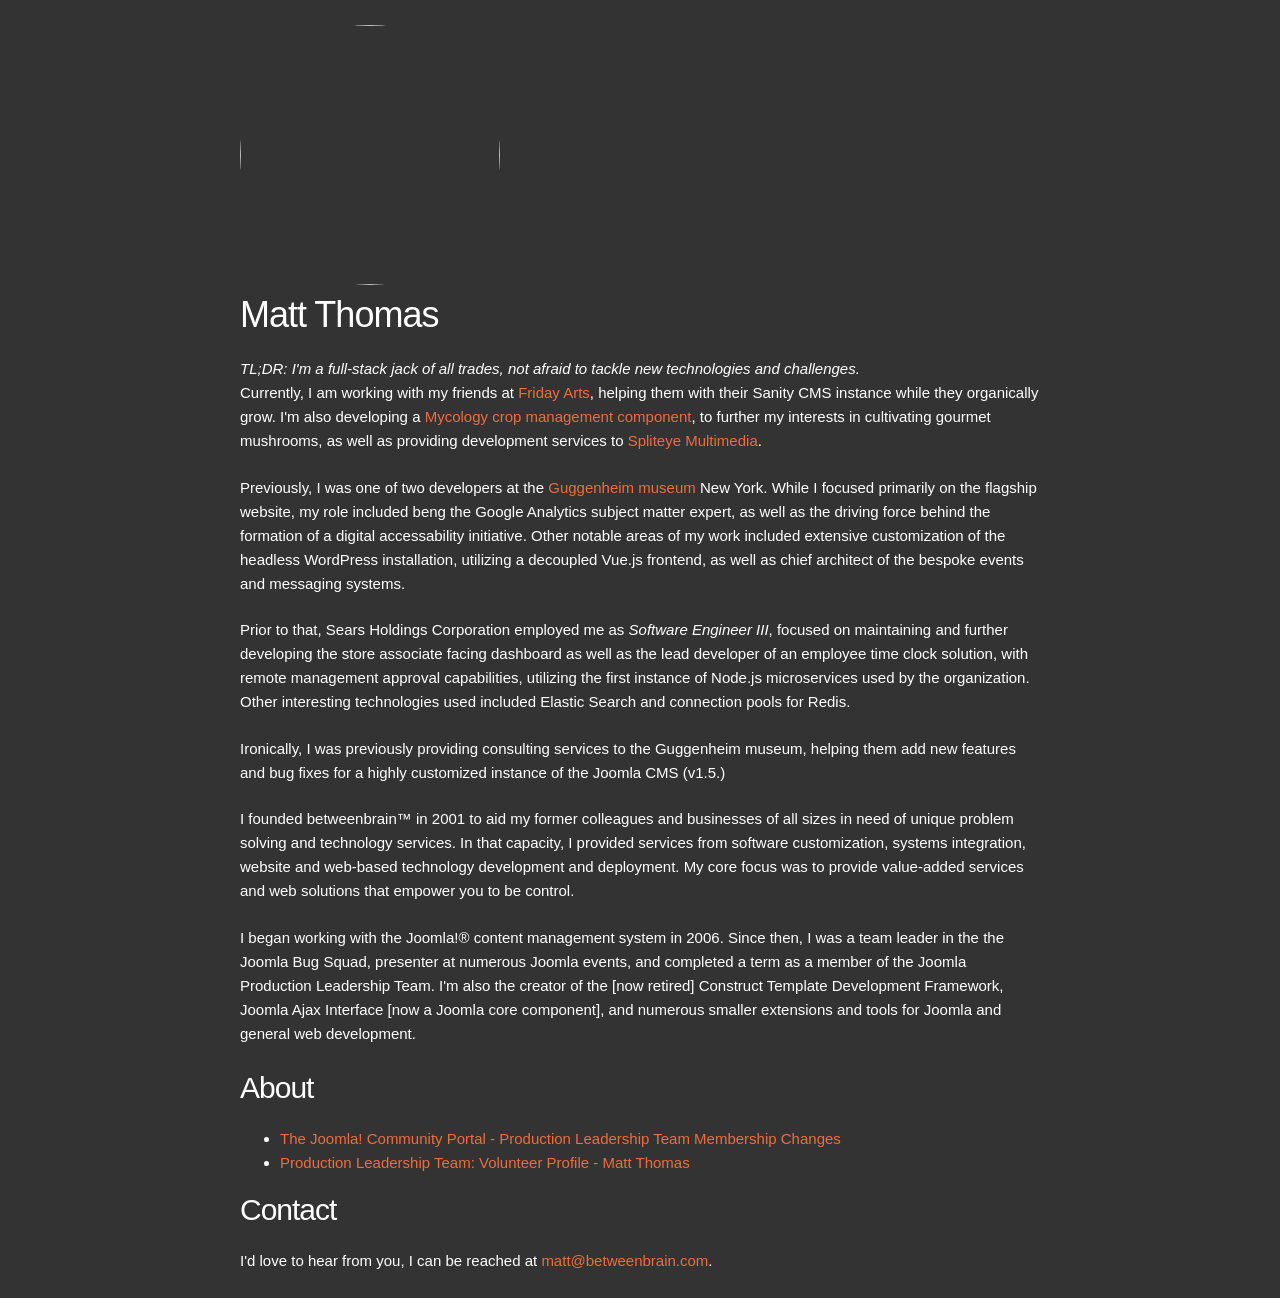
==== index.html @ 5c3a012f "Content updates" ====
<!doctype html>
<html>
  <head>
    <meta charset="utf-8" />
    <title>betweenbrain.com</title>
    <meta name="description" content="Matt Thomas' professional portfolio and resume" />
    <meta name="author" content="Matt Thomas" />
    <meta name="viewport" content="width=device-width, initial-scale=1" />
    <link rel="icon" type="image/png" href="favicon.png" />
    <link href="https://cdnjs.cloudflare.com/ajax/libs/normalize/8.0.1/normalize.min.css" rel="stylesheet" type="text/css" />
    <link href="style.css" rel="stylesheet" type="text/css" />
  </head>

  <body>
    <img src="https://avatars.githubusercontent.com/u/634119?v=4" class="headshot" />
    <h1>Matt Thomas</h1>
    <main>
      <em>TL;DR: I'm a full-stack jack of all trades, not afraid to tackle new technologies and challenges. </em>
      <p>
        Currently, I am working with my friends at <a href="https://www.friday-arts.com/">Friday Arts</a>, helping them with their Sanity CMS instance while
        they organically grow. I'm also developing a <a href="https://github.com/betweenbrain/mycocrop">Mycology crop management component</a>, to further my
        interests in cultivating gourmet mushrooms, as well as providing development services to <a href="https://spliteye.com/">Spliteye Multimedia</a>.
      </p>
      <p>
        Previously, I was one of two developers at the
        <a href="https://www.guggenheim.org/">Guggenheim museum</a> New York. While I focused primarily on the flagship website, my role included beng the
        Google Analytics subject matter expert, as well as the driving force behind the formation of a digital accessability initiative. Other notable areas of
        my work included extensive customization of the headless WordPress installation, utilizing a decoupled Vue.js frontend, as well as chief architect of
        the bespoke events and messaging systems.
      </p>
      <p>
        Prior to that, Sears Holdings Corporation employed me as <i>Software Engineer III</i>, focused on maintaining and further developing the store associate
        facing dashboard as well as the lead developer of an employee time clock solution, with remote management approval capabilities, utilizing the first
        instance of Node.js microservices used by the organization. Other interesting technologies used included Elastic Search and connection pools for Redis.
      </p>
      <p>
        Ironically, I was previously providing consulting services to the Guggenheim museum, helping them add new features and bug fixes for a highly customized
        instance of the Joomla CMS (v1.5.)
      </p>
      <p>
        I founded betweenbrain&trade; in 2001 to aid my former colleagues and businesses of all sizes in need of unique problem solving and technology services.
        In that capacity, I provided services from software customization, systems integration, website and web-based technology development and deployment. My
        core focus was to provide value-added services and web solutions that empower you to be control.
      </p>
      <p>
        I began working with the Joomla!&reg; content management system in 2006. Since then, I was a team leader in the the Joomla Bug Squad, presenter at
        numerous Joomla events, and completed a term as a member of the Joomla Production Leadership Team. I'm also the creator of the [now retired] Construct
        Template Development Framework, Joomla Ajax Interface [now a Joomla core component], and numerous smaller extensions and tools for Joomla and general
        web development.
      </p>
      <h2>About</h2>
      <ul>
        <li>
          <a href="http://community.joomla.org/blogs/leadership/1780-plt-membership-changes.html"
            >The Joomla! Community Portal - Production Leadership Team Membership Changes</a
          >
        </li>
        <li>
          <a
            href="http://magazine.joomla.org/issues/Issue-Sept-2010/item/191-plt-matt_thomas"
            target="_blank"
            title="Production Leadership Team: Volunteer Profile - Matt Thomas"
            >Production Leadership Team: Volunteer Profile - Matt Thomas</a
          >
        </li>
      </ul>

      <h2>Contact</h2>
      <p>
        I'd love to hear from you, I can be reached at
        <a href="mailto:matt@betweenbrain.com">matt@betweenbrain.com</a>.
      </p>
    </main>
  </body>
</html>
---- style.css ----
/**
 * Typography & Text styles
 * Forked from https://github.com/zirafa/simple-website-template/blob/gh-pages/style.css
 */

/* html is set to 62.5% so that all the REM measurements are based on 10px sizing. So basically 1.5rem = 15px */
html {
  font-size: 62.5%;
}
body {
  font-size: 1.5em; /* currently ems cause chrome bug misinterpreting rems on body element */
  line-height: 1.6;
  font-weight: 400;
  font-family: "HelveticaNeue", "Helvetica Neue", Helvetica, Arial, sans-serif;
  color: #ffffff;
}

/**
 * Links
 */
a {
  font-weight: normal;
  text-decoration: none;
  color: #ef6d3d;
}
a:focus {
  outline: thin dotted;
}

small {
  font-size: 75%;
}

/**
 * Headings
 */
h1,
h2,
h3,
h4,
h5,
h6 {
  line-height: 1;
  text-rendering: optimizeLegibility; /*  voodoo to enable ligatures and kerning | https://developer.mozilla.org/en-US/docs/CSS/text-rendering */
  margin-top: 0;
  margin-bottom: 2rem;
  font-weight: 300;
}
h1 {
  font-size: 3.6rem;
  line-height: 1.25;
  letter-spacing: -0.1rem;
}
h2 {
  font-size: 3rem;
  line-height: 1.3;
  letter-spacing: -0.1rem;
}
h3 {
  font-size: 2.4rem;
  line-height: 1.35;
  letter-spacing: -0.08rem;
}
h4 {
  font-size: 1.8rem;
  line-height: 1.5;
  letter-spacing: -0.05rem;
}
h5 {
  font-size: 1.5rem;
  line-height: 1.6;
  letter-spacing: 0;
}
h6 {
  font-size: 1.4rem;
  line-height: 1.6;
  letter-spacing: 0;
}

/**
 * Paragraphs
 */
p {
  margin: 0 auto 1.5em auto; /* bottom margin for paragraphs */
}

/**
 * Quotes & Blockquotes
 */
q {
  quotes: "\00201C" "\00201D";
}
q:before {
  content: open-quote;
}
q:after {
  content: close-quote;
}

blockquote {
  /*background-color: #F8F8F8;*/
  border-left: 2px solid #afc0d2;
  margin: 1.6em 10%;
  padding: 0.75em 1em;
  font-size: 1.8rem;
}
blockquote p:last-child {
  margin-bottom: 0;
}

/**
 * Layout styles
 */

/* Full size background image */
html,
#container,
.inner {
  background-color: transparent;
}
html {
  background: rgba(0, 0, 0, 0.8);

}
body {
  max-width: 800px;
  margin: 25px auto;
}
header,
#content,
footer {
  padding: 25px;
  color: #ffffff;
}
iframe {
  max-width: 100%;
}

/* Menu Links */
ul.main-menu {
  margin: 0;
  padding: 0;
  display: flex;
  flex-wrap: wrap;
  justify-content: left;
  list-style: none;
}
ul.main-menu li a {
  margin-right: 20px;
  font-size: 2rem;
  border-bottom: solid transparent 3px;
  color: #cfd2da;
}
ul.main-menu li a:hover {
  color: #ffffff;
}
ul.main-menu li a.active {
  color: #ffffff;
  border-bottom-color: #ef6d3d;
}

.headshot{
    border-radius: 50%;
    height:26rem;
    width: 26rem;
}
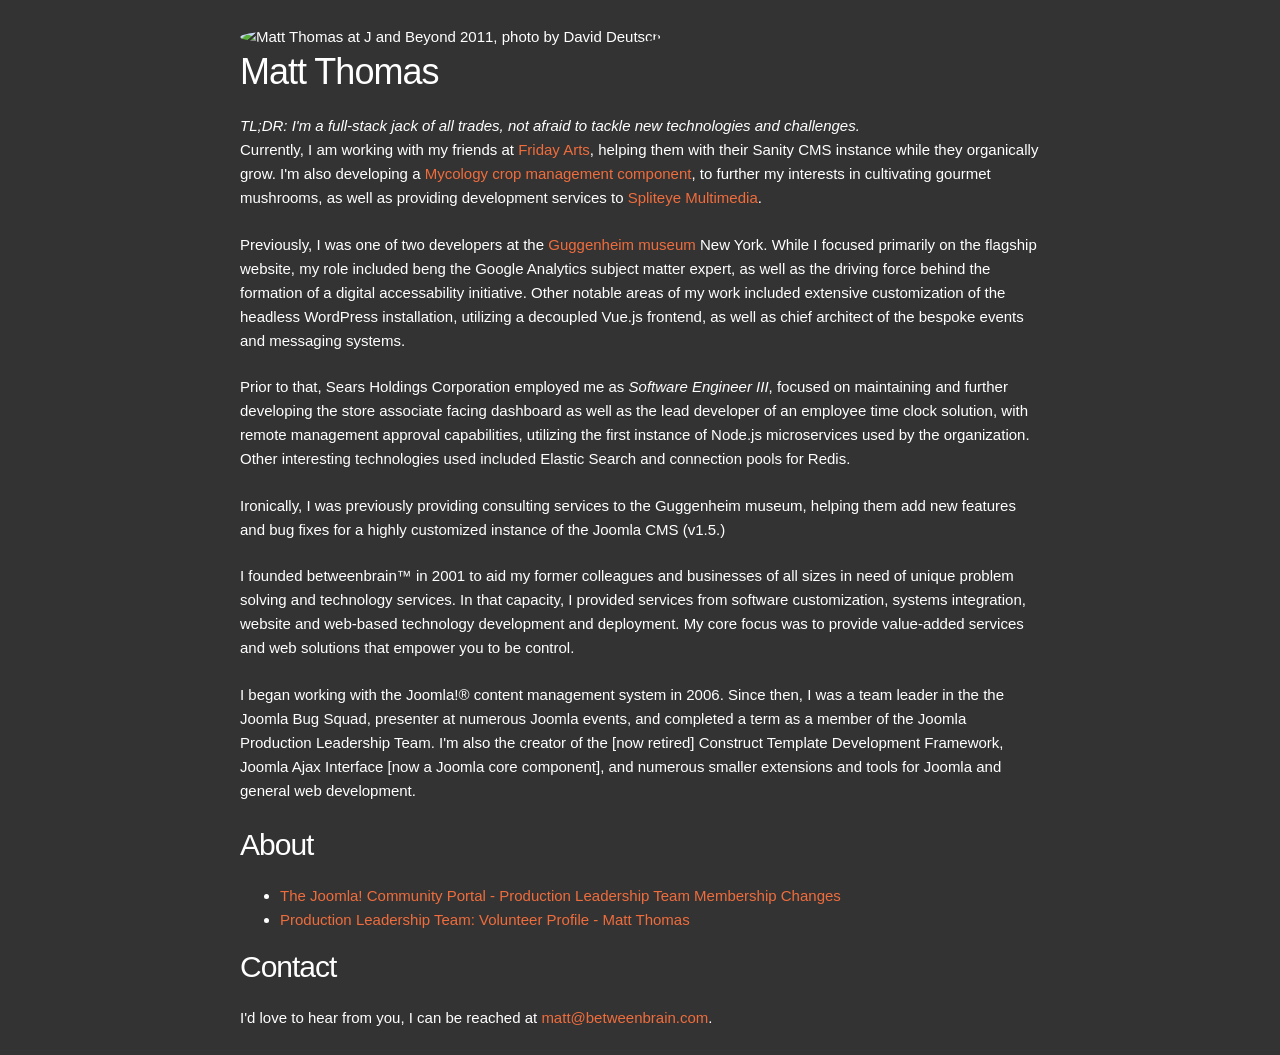
==== commit 43cebbc8: "Formatting anf content tweaks" ====
--- a/index.html
+++ b/index.html
@@ -12,21 +12,22 @@
   </head>
 
   <body>
-    <img src="https://avatars.githubusercontent.com/u/634119?v=4" class="headshot" />
+    <img alt="Matt Thomas at J and Beyond 2011, photo by David Deutsch" class="headshot" src="https://avatars.githubusercontent.com/u/634119?v=4" />
     <h1>Matt Thomas</h1>
     <main>
       <em>TL;DR: I'm a full-stack jack of all trades, not afraid to tackle new technologies and challenges. </em>
       <p>
-        Currently, I am working with my friends at <a href="https://www.friday-arts.com/">Friday Arts</a>, helping them with their Sanity CMS instance while
-        they organically grow. I'm also developing a <a href="https://github.com/betweenbrain/mycocrop">Mycology crop management component</a>, to further my
-        interests in cultivating gourmet mushrooms, as well as providing development services to <a href="https://spliteye.com/">Spliteye Multimedia</a>.
+        Currently, I am working with my friends at <a href="https://www.friday-arts.com/" target="_blank">Friday Arts</a>, helping them with their Sanity CMS
+        instance while they organically grow. I'm also developing a
+        <a href="https://github.com/betweenbrain/mycocrop" target="_blank">Mycology crop management component</a>, to further my interests in cultivating
+        gourmet mushrooms, as well as providing development services to <a href="https://spliteye.com/" target="_blank">Spliteye Multimedia</a>.
       </p>
       <p>
         Previously, I was one of two developers at the
-        <a href="https://www.guggenheim.org/">Guggenheim museum</a> New York. While I focused primarily on the flagship website, my role included beng the
-        Google Analytics subject matter expert, as well as the driving force behind the formation of a digital accessability initiative. Other notable areas of
-        my work included extensive customization of the headless WordPress installation, utilizing a decoupled Vue.js frontend, as well as chief architect of
-        the bespoke events and messaging systems.
+        <a href="https://www.guggenheim.org/" target="_blank">Guggenheim museum</a> New York. While I focused primarily on the flagship website, my role
+        included beng the Google Analytics subject matter expert, as well as the driving force behind the formation of a digital accessability initiative. Other
+        notable areas of my work included extensive customization of the headless WordPress installation, utilizing a decoupled Vue.js frontend, as well as
+        chief architect of the bespoke events and messaging systems.
       </p>
       <p>
         Prior to that, Sears Holdings Corporation employed me as <i>Software Engineer III</i>, focused on maintaining and further developing the store associate
@@ -51,7 +52,7 @@
       <h2>About</h2>
       <ul>
         <li>
-          <a href="http://community.joomla.org/blogs/leadership/1780-plt-membership-changes.html"
+          <a href="http://community.joomla.org/blogs/leadership/1780-plt-membership-changes.html" target="_blank" title="PLT Membership Changes"
             >The Joomla! Community Portal - Production Leadership Team Membership Changes</a
           >
         </li>
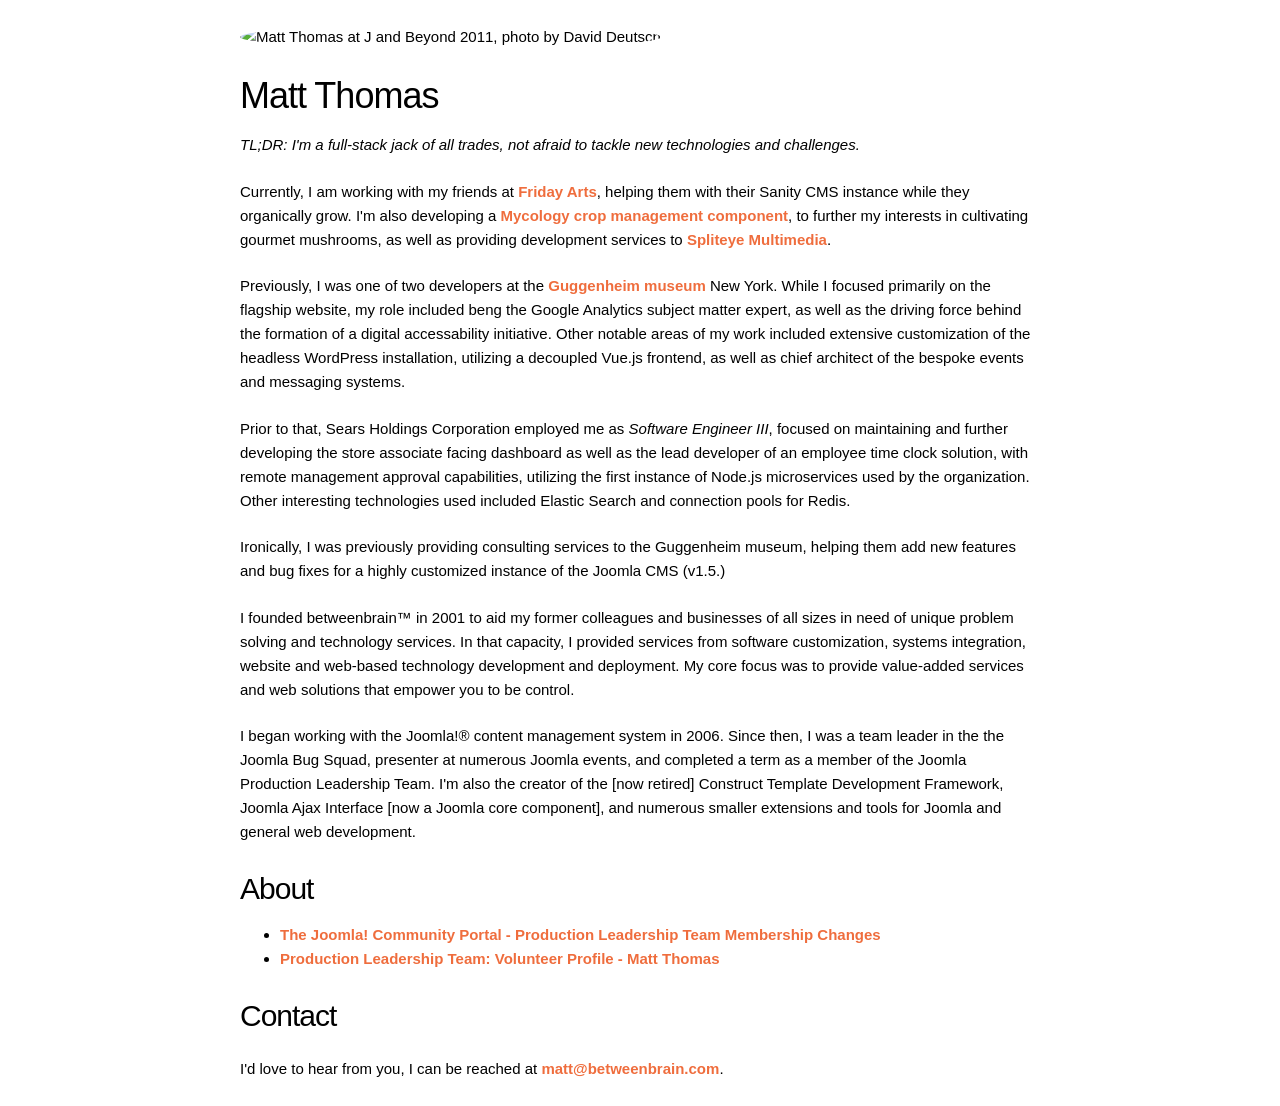
==== commit c3e3d9ff: "Adds lang attribute" ====
--- a/index.html
+++ b/index.html
@@ -1,5 +1,5 @@
 <!doctype html>
-<html>
+<html lang="en">
   <head>
     <meta charset="utf-8" />
     <title>betweenbrain.com</title>
--- a/style.css
+++ b/style.css
@@ -5,6 +5,8 @@
 
 /* html is set to 62.5% so that all the REM measurements are based on 10px sizing. So basically 1.5rem = 15px */
 html {
+  background: rgba(0, 0, 0, 0.8);
+  color: #ffffff;
   font-size: 62.5%;
 }
 body {
@@ -12,14 +14,13 @@
   line-height: 1.6;
   font-weight: 400;
   font-family: "HelveticaNeue", "Helvetica Neue", Helvetica, Arial, sans-serif;
-  color: #ffffff;
 }
 
 /**
  * Links
  */
 a {
-  font-weight: normal;
+  font-weight: bold;
   text-decoration: none;
   color: #ef6d3d;
 }
@@ -27,6 +28,11 @@
   outline: thin dotted;
 }
 
+a:focus,
+a:hover {
+  color: #ffffff;
+  background-color: #0060a1;
+}
 small {
   font-size: 75%;
 }
@@ -42,8 +48,7 @@
 h6 {
   line-height: 1;
   text-rendering: optimizeLegibility; /*  voodoo to enable ligatures and kerning | https://developer.mozilla.org/en-US/docs/CSS/text-rendering */
-  margin-top: 0;
-  margin-bottom: 2rem;
+  margin-bottom: 1.5rem;
   font-weight: 300;
 }
 h1 {
@@ -81,7 +86,7 @@
  * Paragraphs
  */
 p {
-  margin: 0 auto 1.5em auto; /* bottom margin for paragraphs */
+  margin: 1.5em auto 0 auto; /* bottom margin for paragraphs */
 }
 
 /**
@@ -112,55 +117,31 @@
  * Layout styles
  */
 
-/* Full size background image */
-html,
-#container,
-.inner {
-  background-color: transparent;
+body {
+  margin: 2.5rem;
 }
-html {
-  background: rgba(0, 0, 0, 0.8);
-
-}
-body {
-  max-width: 800px;
-  margin: 25px auto;
-}
-header,
-#content,
-footer {
+header {
   padding: 25px;
-  color: #ffffff;
 }
 iframe {
   max-width: 100%;
 }
-
-/* Menu Links */
-ul.main-menu {
-  margin: 0;
-  padding: 0;
-  display: flex;
-  flex-wrap: wrap;
-  justify-content: left;
-  list-style: none;
-}
-ul.main-menu li a {
-  margin-right: 20px;
-  font-size: 2rem;
-  border-bottom: solid transparent 3px;
-  color: #cfd2da;
-}
-ul.main-menu li a:hover {
-  color: #ffffff;
-}
-ul.main-menu li a.active {
-  color: #ffffff;
-  border-bottom-color: #ef6d3d;
+.headshot {
+  border-radius: 50%;
+  height: 26rem;
+  width: 26rem;
 }
 
-.headshot{
-    border-radius: 50%;
-    height:26rem;
-    width: 26rem;
+@media (min-width: 800px) {
+  body {
+    max-width: 80rem;
+    margin: 2.5rem auto;
+  }
 }
+
+@media (prefers-color-scheme: light) {
+  html {
+    background-color: #ffffff;
+    color: #000000;
+  }
+}
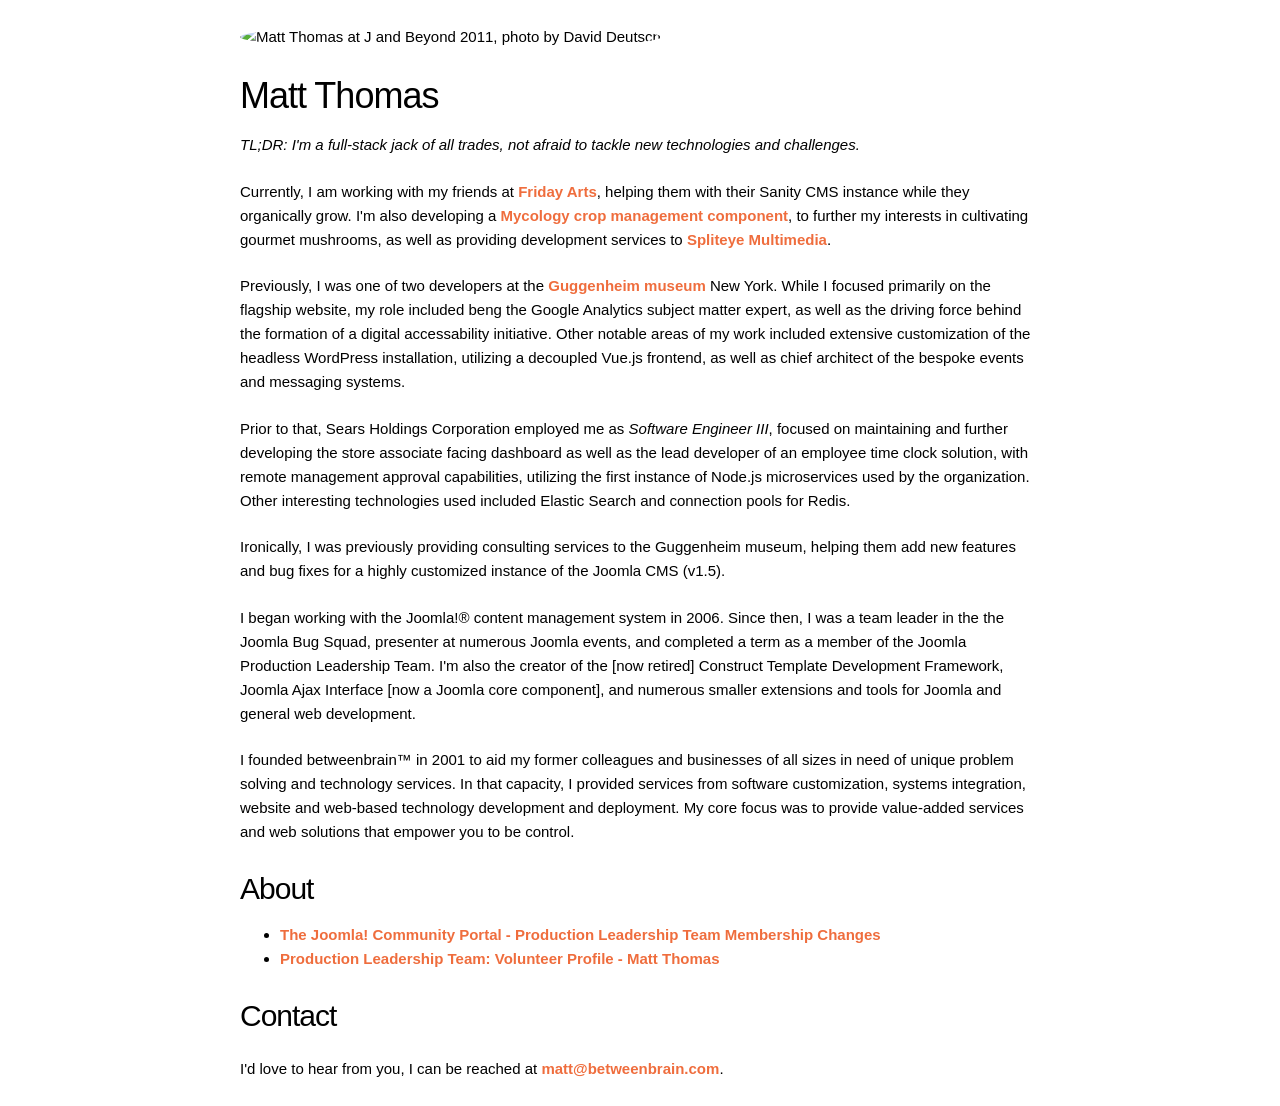
==== commit b70575a4: "Reorder content" ====
--- a/index.html
+++ b/index.html
@@ -36,12 +36,7 @@
       </p>
       <p>
         Ironically, I was previously providing consulting services to the Guggenheim museum, helping them add new features and bug fixes for a highly customized
-        instance of the Joomla CMS (v1.5.)
-      </p>
-      <p>
-        I founded betweenbrain&trade; in 2001 to aid my former colleagues and businesses of all sizes in need of unique problem solving and technology services.
-        In that capacity, I provided services from software customization, systems integration, website and web-based technology development and deployment. My
-        core focus was to provide value-added services and web solutions that empower you to be control.
+        instance of the Joomla CMS (v1.5).
       </p>
       <p>
         I began working with the Joomla!&reg; content management system in 2006. Since then, I was a team leader in the the Joomla Bug Squad, presenter at
@@ -49,6 +44,12 @@
         Template Development Framework, Joomla Ajax Interface [now a Joomla core component], and numerous smaller extensions and tools for Joomla and general
         web development.
       </p>
+      <p>
+        I founded betweenbrain&trade; in 2001 to aid my former colleagues and businesses of all sizes in need of unique problem solving and technology services.
+        In that capacity, I provided services from software customization, systems integration, website and web-based technology development and deployment. My
+        core focus was to provide value-added services and web solutions that empower you to be control.
+      </p>
+
       <h2>About</h2>
       <ul>
         <li>
--- a/style.css
+++ b/style.css
@@ -5,7 +5,7 @@
 
 /* html is set to 62.5% so that all the REM measurements are based on 10px sizing. So basically 1.5rem = 15px */
 html {
-  background: rgba(0, 0, 0, 0.8);
+  background: rgba(0, 0, 0, 0.825);
   color: #ffffff;
   font-size: 62.5%;
 }
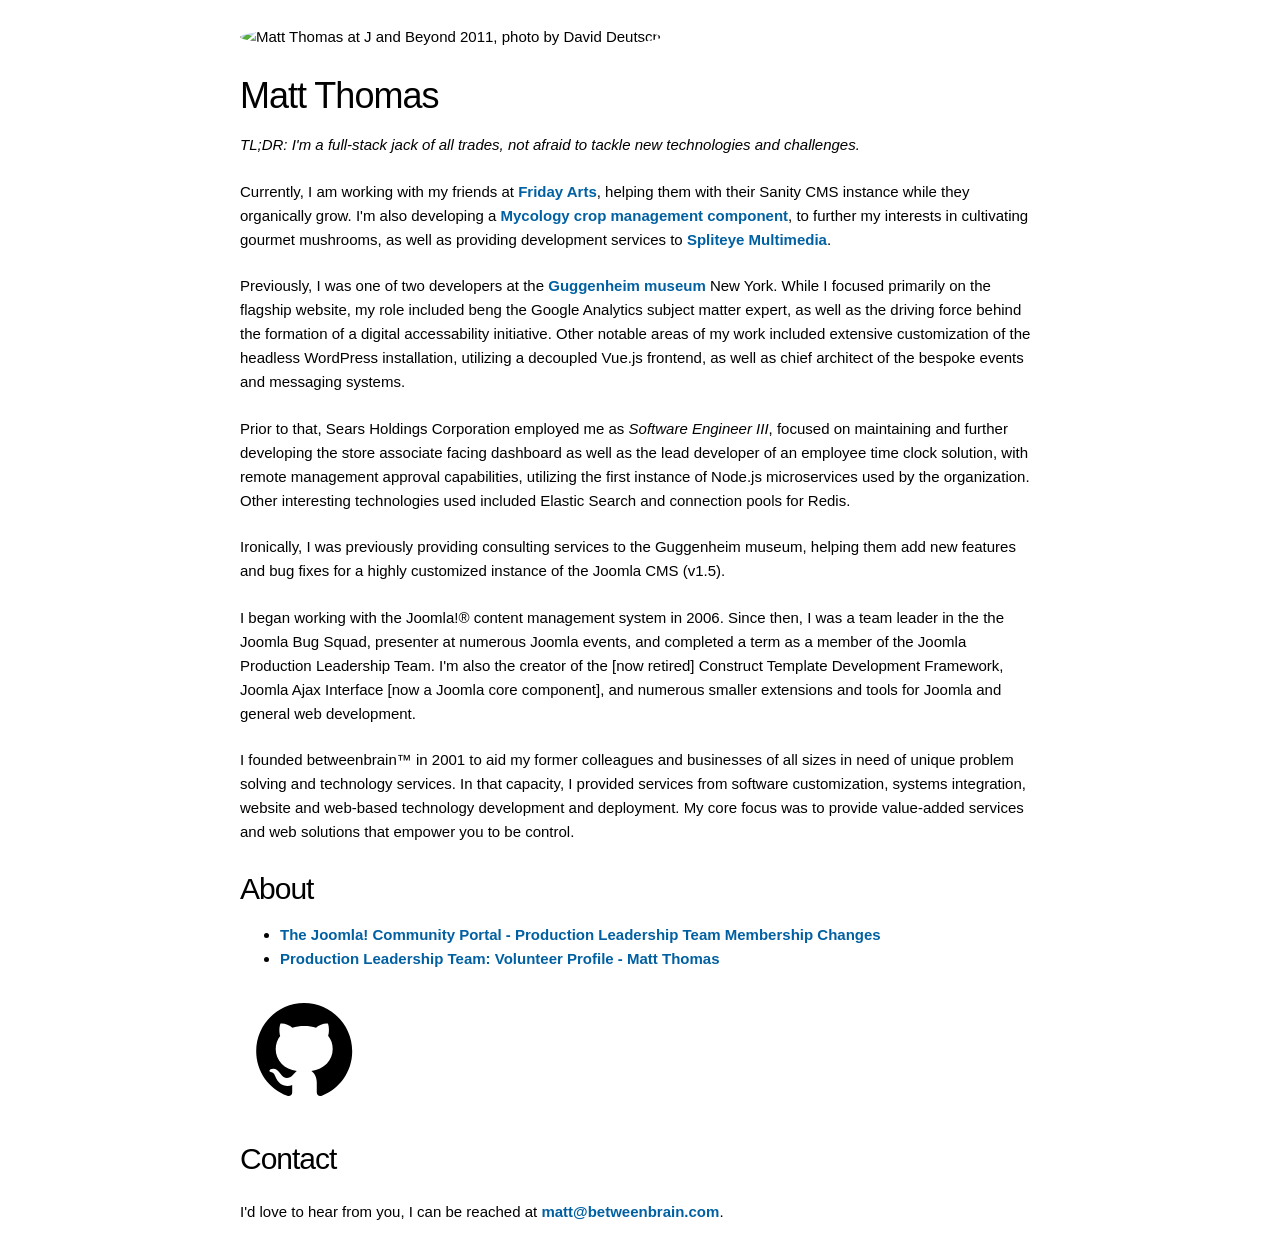
==== commit cc26f7c0: "Adds Github link" ====
--- a/index.html
+++ b/index.html
@@ -66,6 +66,7 @@
           >
         </li>
       </ul>
+      <a class="github" href="https://github.com/betweenbrain" target="_blank">Visit my Github profile</a>
 
       <h2>Contact</h2>
       <p>
--- a/style.css
+++ b/style.css
@@ -126,6 +126,13 @@
 iframe {
   max-width: 100%;
 }
+.github {
+  background-image: url("data:image/svg+xml,%3Csvg%20width%3D%22128%22%20height%3D%22128%22%20viewBox%3D%220%200%20128%20128%22%20fill%3D%22none%22%20xmlns%3D%22http%3A%2F%2Fwww.w3.org%2F2000%2Fsvg%22%3E%3Cpath%20d%3D%22M56.7937%2084.9688C44.4187%2083.4688%2035.7%2074.5625%2035.7%2063.0313C35.7%2058.3438%2037.3875%2053.2813%2040.2%2049.9063C38.9812%2046.8125%2039.1687%2040.25%2040.575%2037.5313C44.325%2037.0625%2049.3875%2039.0313%2052.3875%2041.75C55.95%2040.625%2059.7%2040.0625%2064.2937%2040.0625C68.8875%2040.0625%2072.6375%2040.625%2076.0125%2041.6563C78.9187%2039.0313%2084.075%2037.0625%2087.825%2037.5313C89.1375%2040.0625%2089.325%2046.625%2088.1062%2049.8125C91.1062%2053.375%2092.7%2058.1563%2092.7%2063.0313C92.7%2074.5625%2083.9812%2083.2813%2071.4187%2084.875C74.6062%2086.9375%2076.7625%2091.4375%2076.7625%2096.5938L76.7625%20106.344C76.7625%20109.156%2079.1062%20110.75%2081.9187%20109.625C98.8875%20103.156%20112.2%2086.1875%20112.2%2065.1875C112.2%2038.6563%2090.6375%2017%2064.1062%2017C37.575%2017%2016.2%2038.6562%2016.2%2065.1875C16.2%2086%2029.4187%20103.25%2047.2312%20109.719C49.7625%20110.656%2052.2%20108.969%2052.2%20106.438L52.2%2098.9375C50.8875%2099.5%2049.2%2099.875%2047.7%2099.875C41.5125%2099.875%2037.8562%2096.5%2035.2312%2090.2188C34.2%2087.6875%2033.075%2086.1875%2030.9187%2085.9063C29.7937%2085.8125%2029.4187%2085.3438%2029.4187%2084.7813C29.4187%2083.6563%2031.2937%2082.8125%2033.1687%2082.8125C35.8875%2082.8125%2038.2312%2084.5%2040.6687%2087.9688C42.5437%2090.6875%2044.5125%2091.9063%2046.8562%2091.9063C49.2%2091.9063%2050.7%2091.0625%2052.8562%2088.9063C54.45%2087.3125%2055.6687%2085.9063%2056.7937%2084.9688Z%22%20fill%3D%22white%22%2F%3E%3C%2Fsvg%3E");
+  display: block;
+  height: 12.8rem;
+  text-indent: -100vw;
+  width: 12.8rem;
+}
 .headshot {
   border-radius: 50%;
   height: 26rem;
@@ -144,4 +151,10 @@
     background-color: #ffffff;
     color: #000000;
   }
-}+  a {
+    color: #0060a1;
+  }
+  .github {
+    background-image: url("data:image/svg+xml,%3Csvg%20width%3D%22128%22%20height%3D%22128%22%20viewBox%3D%220%200%20128%20128%22%20fill%3D%22none%22%20xmlns%3D%22http%3A%2F%2Fwww.w3.org%2F2000%2Fsvg%22%3E%3Cpath%20d%3D%22M56.7937%2084.9688C44.4187%2083.4688%2035.7%2074.5625%2035.7%2063.0313C35.7%2058.3438%2037.3875%2053.2813%2040.2%2049.9063C38.9812%2046.8125%2039.1687%2040.25%2040.575%2037.5313C44.325%2037.0625%2049.3875%2039.0313%2052.3875%2041.75C55.95%2040.625%2059.7%2040.0625%2064.2937%2040.0625C68.8875%2040.0625%2072.6375%2040.625%2076.0125%2041.6563C78.9187%2039.0313%2084.075%2037.0625%2087.825%2037.5313C89.1375%2040.0625%2089.325%2046.625%2088.1062%2049.8125C91.1062%2053.375%2092.7%2058.1563%2092.7%2063.0313C92.7%2074.5625%2083.9812%2083.2813%2071.4187%2084.875C74.6062%2086.9375%2076.7625%2091.4375%2076.7625%2096.5938L76.7625%20106.344C76.7625%20109.156%2079.1062%20110.75%2081.9187%20109.625C98.8875%20103.156%20112.2%2086.1875%20112.2%2065.1875C112.2%2038.6563%2090.6375%2017%2064.1062%2017C37.575%2017%2016.2%2038.6562%2016.2%2065.1875C16.2%2086%2029.4187%20103.25%2047.2312%20109.719C49.7625%20110.656%2052.2%20108.969%2052.2%20106.438L52.2%2098.9375C50.8875%2099.5%2049.2%2099.875%2047.7%2099.875C41.5125%2099.875%2037.8562%2096.5%2035.2312%2090.2188C34.2%2087.6875%2033.075%2086.1875%2030.9187%2085.9063C29.7937%2085.8125%2029.4187%2085.3438%2029.4187%2084.7813C29.4187%2083.6563%2031.2937%2082.8125%2033.1687%2082.8125C35.8875%2082.8125%2038.2312%2084.5%2040.6687%2087.9688C42.5437%2090.6875%2044.5125%2091.9063%2046.8562%2091.9063C49.2%2091.9063%2050.7%2091.0625%2052.8562%2088.9063C54.45%2087.3125%2055.6687%2085.9063%2056.7937%2084.9688Z%22%20fill%3D%22black%22%2F%3E%3C%2Fsvg%3E");
+  }
+}
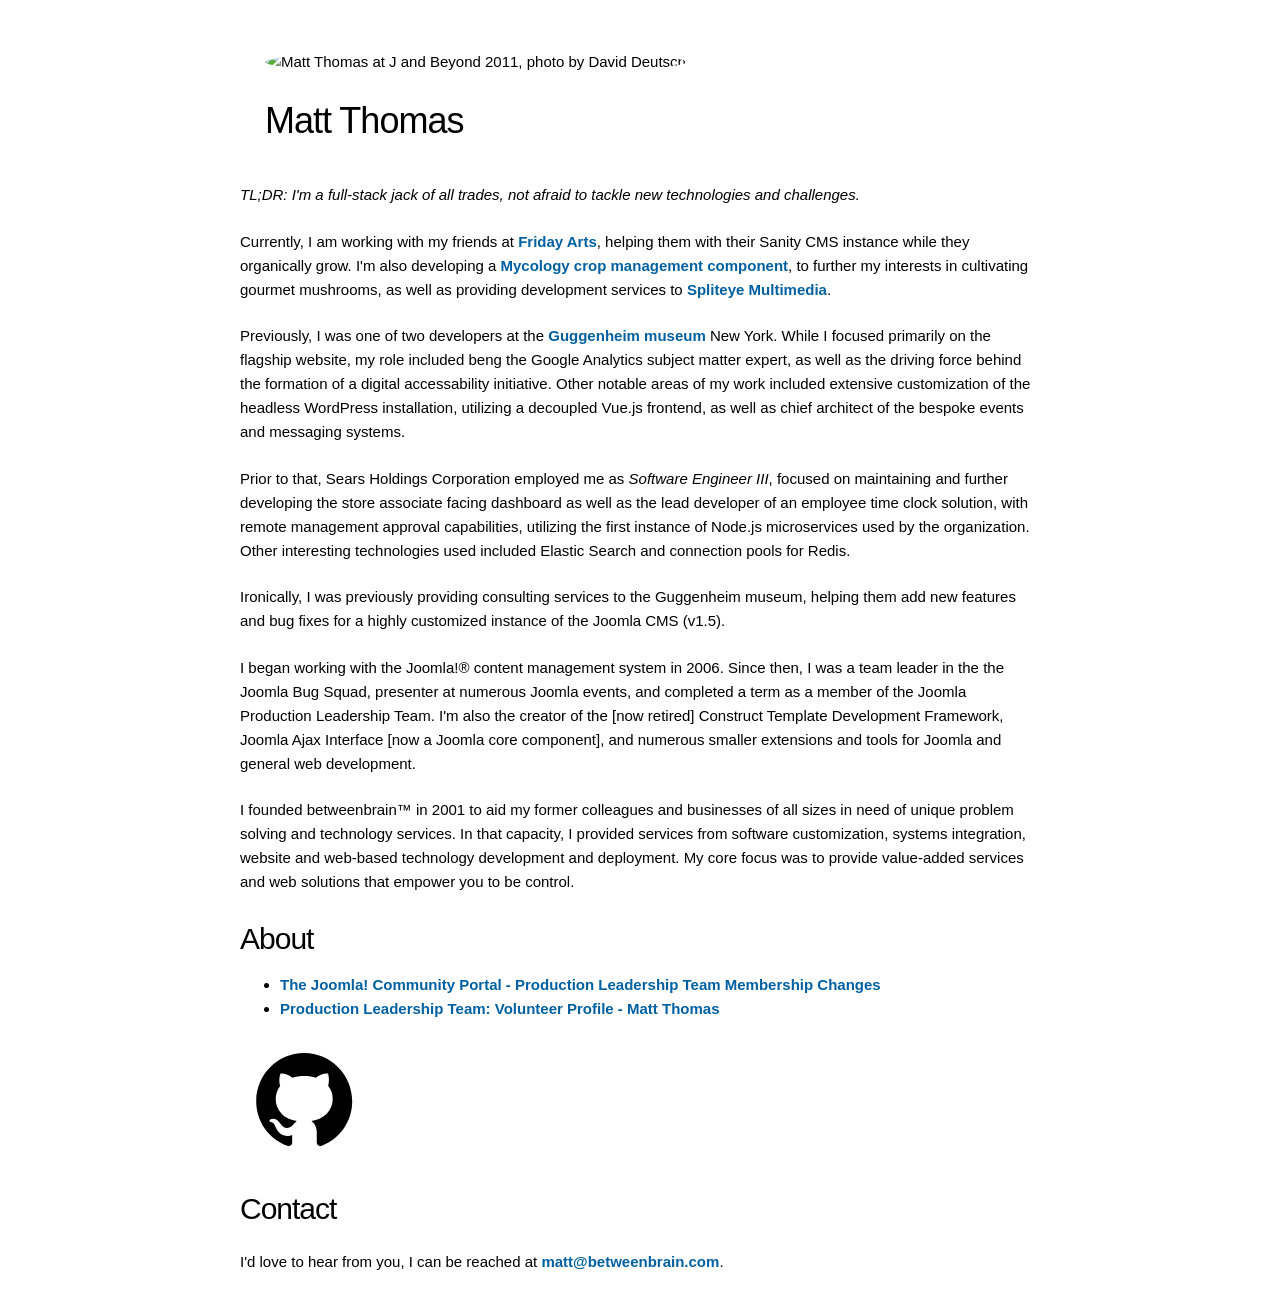
==== commit 6e9360ca: "Improve markup" ====
--- a/index.html
+++ b/index.html
@@ -9,11 +9,24 @@
     <link rel="icon" type="image/png" href="favicon.png" />
     <link href="https://cdnjs.cloudflare.com/ajax/libs/normalize/8.0.1/normalize.min.css" rel="stylesheet" type="text/css" />
     <link href="style.css" rel="stylesheet" type="text/css" />
+    <!-- Google tag (gtag.js) -->
+    <script async src="https://www.googletagmanager.com/gtag/js?id=G-TK8DQ3K57B"></script>
+    <script>
+      window.dataLayer = window.dataLayer || [];
+      function gtag() {
+        dataLayer.push(arguments);
+      }
+      gtag("js", new Date());
+
+      gtag("config", "G-TK8DQ3K57B");
+    </script>
   </head>
 
   <body>
-    <img alt="Matt Thomas at J and Beyond 2011, photo by David Deutsch" class="headshot" src="https://avatars.githubusercontent.com/u/634119?v=4" />
-    <h1>Matt Thomas</h1>
+    <header>
+      <img alt="Matt Thomas at J and Beyond 2011, photo by David Deutsch" class="headshot" src="https://avatars.githubusercontent.com/u/634119?v=4" />
+      <h1>Matt Thomas</h1>
+    </header>
     <main>
       <em>TL;DR: I'm a full-stack jack of all trades, not afraid to tackle new technologies and challenges. </em>
       <p>
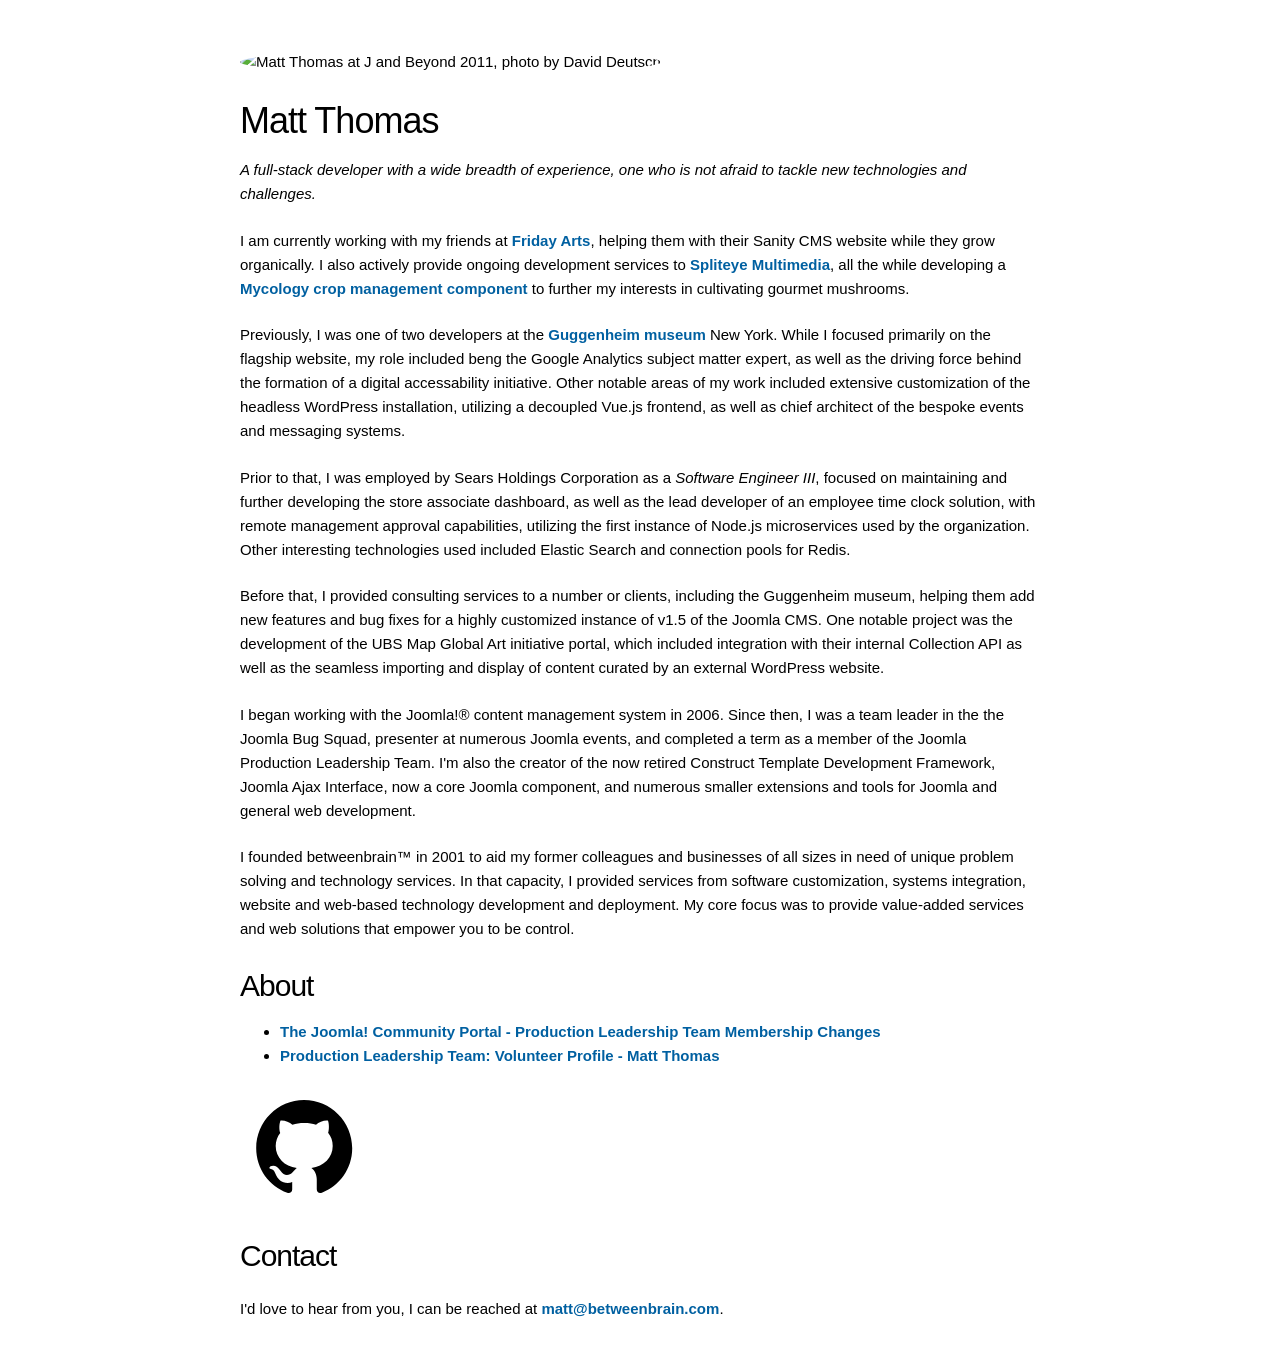
==== commit d0845419: "Content updates" ====
--- a/index.html
+++ b/index.html
@@ -17,7 +17,6 @@
         dataLayer.push(arguments);
       }
       gtag("js", new Date());
-
       gtag("config", "G-TK8DQ3K57B");
     </script>
   </head>
@@ -28,12 +27,13 @@
       <h1>Matt Thomas</h1>
     </header>
     <main>
-      <em>TL;DR: I'm a full-stack jack of all trades, not afraid to tackle new technologies and challenges. </em>
+      <em>A full-stack developer with a wide breadth of experience, one who is not afraid to tackle new technologies and challenges. </em>
       <p>
-        Currently, I am working with my friends at <a href="https://www.friday-arts.com/" target="_blank">Friday Arts</a>, helping them with their Sanity CMS
-        instance while they organically grow. I'm also developing a
-        <a href="https://github.com/betweenbrain/mycocrop" target="_blank">Mycology crop management component</a>, to further my interests in cultivating
-        gourmet mushrooms, as well as providing development services to <a href="https://spliteye.com/" target="_blank">Spliteye Multimedia</a>.
+        I am currently working with my friends at <a href="https://www.friday-arts.com/" target="_blank">Friday Arts</a>, helping them with their Sanity CMS
+        website while they grow organically. I also actively provide ongoing development services to
+        <a href="https://spliteye.com/" target="_blank">Spliteye Multimedia</a>, all the while developing a
+        <a href="https://github.com/betweenbrain/mycocrop" target="_blank">Mycology crop management component</a> to further my interests in cultivating gourmet
+        mushrooms.
       </p>
       <p>
         Previously, I was one of two developers at the
@@ -43,18 +43,19 @@
         chief architect of the bespoke events and messaging systems.
       </p>
       <p>
-        Prior to that, Sears Holdings Corporation employed me as <i>Software Engineer III</i>, focused on maintaining and further developing the store associate
-        facing dashboard as well as the lead developer of an employee time clock solution, with remote management approval capabilities, utilizing the first
+        Prior to that, I was employed by Sears Holdings Corporation as a <i>Software Engineer III</i>, focused on maintaining and further developing the store
+        associate dashboard, as well as the lead developer of an employee time clock solution, with remote management approval capabilities, utilizing the first
         instance of Node.js microservices used by the organization. Other interesting technologies used included Elastic Search and connection pools for Redis.
       </p>
       <p>
-        Ironically, I was previously providing consulting services to the Guggenheim museum, helping them add new features and bug fixes for a highly customized
-        instance of the Joomla CMS (v1.5).
+        Before that, I provided consulting services to a number or clients, including the Guggenheim museum, helping them add new features and bug fixes for a
+        highly customized instance of v1.5 of the Joomla CMS. One notable project was the development of the UBS Map Global Art initiative portal, which
+        included integration with their internal Collection API as well as the seamless importing and display of content curated by an external WordPress website.
       </p>
       <p>
         I began working with the Joomla!&reg; content management system in 2006. Since then, I was a team leader in the the Joomla Bug Squad, presenter at
-        numerous Joomla events, and completed a term as a member of the Joomla Production Leadership Team. I'm also the creator of the [now retired] Construct
-        Template Development Framework, Joomla Ajax Interface [now a Joomla core component], and numerous smaller extensions and tools for Joomla and general
+        numerous Joomla events, and completed a term as a member of the Joomla Production Leadership Team. I'm also the creator of the now retired Construct
+        Template Development Framework, Joomla Ajax Interface, now a core Joomla component, and numerous smaller extensions and tools for Joomla and general
         web development.
       </p>
       <p>
@@ -62,7 +63,6 @@
         In that capacity, I provided services from software customization, systems integration, website and web-based technology development and deployment. My
         core focus was to provide value-added services and web solutions that empower you to be control.
       </p>
-
       <h2>About</h2>
       <ul>
         <li>
@@ -72,7 +72,7 @@
         </li>
         <li>
           <a
-            href="http://magazine.joomla.org/issues/Issue-Sept-2010/item/191-plt-matt_thomas"
+            href="https://magazine.joomla.org/all-issues/september-2010/plt-matt-thomas"
             target="_blank"
             title="Production Leadership Team: Volunteer Profile - Matt Thomas"
             >Production Leadership Team: Volunteer Profile - Matt Thomas</a
--- a/style.css
+++ b/style.css
@@ -121,10 +121,7 @@
   margin: 2.5rem;
 }
 header {
-  padding: 25px;
-}
-iframe {
-  max-width: 100%;
+  padding-top: 25px;
 }
 .github {
   background-image: url("data:image/svg+xml,%3Csvg%20width%3D%22128%22%20height%3D%22128%22%20viewBox%3D%220%200%20128%20128%22%20fill%3D%22none%22%20xmlns%3D%22http%3A%2F%2Fwww.w3.org%2F2000%2Fsvg%22%3E%3Cpath%20d%3D%22M56.7937%2084.9688C44.4187%2083.4688%2035.7%2074.5625%2035.7%2063.0313C35.7%2058.3438%2037.3875%2053.2813%2040.2%2049.9063C38.9812%2046.8125%2039.1687%2040.25%2040.575%2037.5313C44.325%2037.0625%2049.3875%2039.0313%2052.3875%2041.75C55.95%2040.625%2059.7%2040.0625%2064.2937%2040.0625C68.8875%2040.0625%2072.6375%2040.625%2076.0125%2041.6563C78.9187%2039.0313%2084.075%2037.0625%2087.825%2037.5313C89.1375%2040.0625%2089.325%2046.625%2088.1062%2049.8125C91.1062%2053.375%2092.7%2058.1563%2092.7%2063.0313C92.7%2074.5625%2083.9812%2083.2813%2071.4187%2084.875C74.6062%2086.9375%2076.7625%2091.4375%2076.7625%2096.5938L76.7625%20106.344C76.7625%20109.156%2079.1062%20110.75%2081.9187%20109.625C98.8875%20103.156%20112.2%2086.1875%20112.2%2065.1875C112.2%2038.6563%2090.6375%2017%2064.1062%2017C37.575%2017%2016.2%2038.6562%2016.2%2065.1875C16.2%2086%2029.4187%20103.25%2047.2312%20109.719C49.7625%20110.656%2052.2%20108.969%2052.2%20106.438L52.2%2098.9375C50.8875%2099.5%2049.2%2099.875%2047.7%2099.875C41.5125%2099.875%2037.8562%2096.5%2035.2312%2090.2188C34.2%2087.6875%2033.075%2086.1875%2030.9187%2085.9063C29.7937%2085.8125%2029.4187%2085.3438%2029.4187%2084.7813C29.4187%2083.6563%2031.2937%2082.8125%2033.1687%2082.8125C35.8875%2082.8125%2038.2312%2084.5%2040.6687%2087.9688C42.5437%2090.6875%2044.5125%2091.9063%2046.8562%2091.9063C49.2%2091.9063%2050.7%2091.0625%2052.8562%2088.9063C54.45%2087.3125%2055.6687%2085.9063%2056.7937%2084.9688Z%22%20fill%3D%22white%22%2F%3E%3C%2Fsvg%3E");
